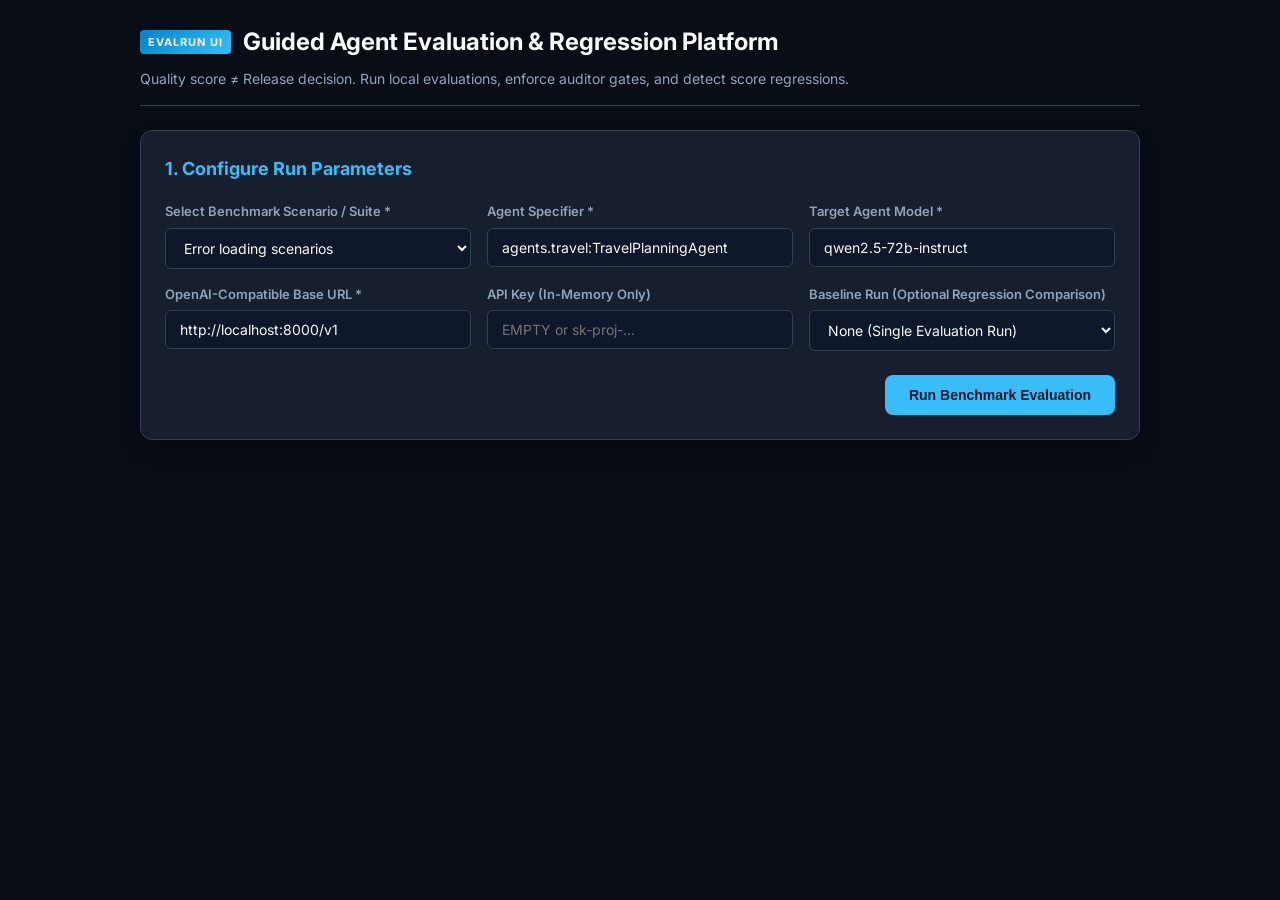
==== ui/static/index.html @ 8f2f9674 "Complete Phase 9: Implement guided local web UI (evalrun ui) for non-technical users with scenario/b" ====
<!DOCTYPE html>
<html lang="en">
<head>
    <meta charset="UTF-8">
    <meta name="viewport" content="width=device-width, initial-scale=1.0">
    <title>evalrun — Guided Agent Evaluation UI</title>
    <link rel="preconnect" href="https://fonts.googleapis.com">
    <link rel="preconnect" href="https://fonts.gstatic.com" crossorigin>
    <link href="https://fonts.googleapis.com/css2?family=Inter:wght@400;500;600;700&display=swap" rel="stylesheet">
    <link rel="stylesheet" href="style.css">
</head>
<body>
    <div class="app-container">
        <!-- Sidebar / Header -->
        <header class="app-header">
            <div class="logo-box">
                <span class="logo-badge">EVALRUN UI</span>
                <h1>Guided Agent Evaluation & Regression Platform</h1>
            </div>
            <div class="header-subtitle">
                Quality score &ne; Release decision. Run local evaluations, enforce auditor gates, and detect score regressions.
            </div>
        </header>

        <main class="main-content">
            <!-- Form Card -->
            <section class="card config-card">
                <h2>1. Configure Run Parameters</h2>
                <form id="eval-form">
                    <div class="form-grid">
                        <div class="form-group">
                            <label for="scenario-select">Select Benchmark Scenario / Suite *</label>
                            <select id="scenario-select" required>
                                <option value="">Loading scenarios...</option>
                            </select>
                        </div>

                        <div class="form-group">
                            <label for="agent-spec">Agent Specifier *</label>
                            <input type="text" id="agent-spec" value="agents.travel:TravelPlanningAgent" placeholder="agents.travel:TravelPlanningAgent, http://..., cli:..." required>
                        </div>

                        <div class="form-group">
                            <label for="target-model">Target Agent Model *</label>
                            <input type="text" id="target-model" value="qwen2.5-72b-instruct" placeholder="qwen2.5-72b-instruct, gpt-4o" required>
                        </div>

                        <div class="form-group">
                            <label for="base-url">OpenAI-Compatible Base URL *</label>
                            <input type="text" id="base-url" value="http://localhost:8000/v1" placeholder="http://localhost:8000/v1 or https://api.openai.com/v1" required>
                        </div>

                        <div class="form-group">
                            <label for="api-key">API Key (In-Memory Only)</label>
                            <input type="password" id="api-key" placeholder="EMPTY or sk-proj-..." autocomplete="off">
                        </div>

                        <div class="form-group">
                            <label for="baseline-select">Baseline Run (Optional Regression Comparison)</label>
                            <select id="baseline-select">
                                <option value="">None (Single Evaluation Run)</option>
                            </select>
                        </div>
                    </div>

                    <div class="form-actions">
                        <button type="submit" id="run-btn" class="btn primary-btn">
                            <span id="btn-text">Run Benchmark Evaluation</span>
                            <div id="btn-spinner" class="spinner hidden"></div>
                        </button>
                    </div>
                </form>
            </section>

            <!-- Results Card -->
            <section id="results-card" class="card results-card hidden">
                <div id="verdict-banner" class="verdict-banner">
                    <h2 id="verdict-title">RELEASE APPROVED</h2>
                    <p id="verdict-sub">All benchmark scenarios passed quality thresholds and auditor release gates.</p>
                    <a id="open-report-btn" class="btn report-btn" target="_blank" href="#">Open Interactive HTML Report</a>
                </div>

                <div class="scenarios-table-box">
                    <h3>Scenario Evaluation Results</h3>
                    <table class="results-table">
                        <thead>
                            <tr>
                                <th>Scenario Name</th>
                                <th>Score</th>
                                <th>Evaluator</th>
                                <th>Auditor Gate</th>
                                <th>Status</th>
                            </tr>
                        </thead>
                        <tbody id="results-table-body">
                        </tbody>
                    </table>
                </div>
            </section>
        </main>
    </div>

    <script src="app.js"></script>
</body>
</html>
---- ui/static/style.css ----
:root {
    --bg-dark: #090d16;
    --card-bg: rgba(30, 41, 59, 0.7);
    --border-color: #334155;
    --text-primary: #f8fafc;
    --text-muted: #94a3b8;
    --accent-blue: #38bdf8;
    --accent-hover: #0284c7;
    --success-green: #22c55e;
    --failure-red: #ef4444;
    --warning-orange: #f59e0b;
}

* {
    box-sizing: border-box;
    margin: 0;
    padding: 0;
}

body {
    background-color: var(--bg-dark);
    color: var(--text-primary);
    font-family: 'Inter', system-ui, -apple-system, sans-serif;
    line-height: 1.5;
    min-height: 100vh;
    padding: 24px;
}

.app-container {
    max-width: 1000px;
    margin: 0 auto;
}

.app-header {
    margin-bottom: 24px;
    padding-bottom: 16px;
    border-bottom: 1px solid var(--border-color);
}

.logo-box {
    display: flex;
    align-items: center;
    gap: 12px;
    margin-bottom: 8px;
}

.logo-badge {
    background: linear-gradient(135deg, #0284c7, #38bdf8);
    color: #ffffff;
    font-weight: 700;
    font-size: 11px;
    padding: 4px 8px;
    border-radius: 4px;
    letter-spacing: 1px;
}

.app-header h1 {
    font-size: 24px;
    font-weight: 700;
}

.header-subtitle {
    color: var(--text-muted);
    font-size: 14px;
}

.card {
    background: var(--card-bg);
    backdrop-filter: blur(12px);
    border: 1px solid var(--border-color);
    border-radius: 12px;
    padding: 24px;
    margin-bottom: 24px;
    box-shadow: 0 10px 25px -5px rgba(0, 0, 0, 0.4);
}

.card h2 {
    font-size: 18px;
    margin-bottom: 20px;
    color: var(--accent-blue);
}

.form-grid {
    display: grid;
    grid-template-columns: repeat(auto-fit, minmax(300px, 1fr));
    gap: 16px;
    margin-bottom: 24px;
}

.form-group {
    display: flex;
    flex-direction: column;
    gap: 6px;
}

.form-group label {
    font-size: 13px;
    font-weight: 600;
    color: var(--text-muted);
}

.form-group input,
.form-group select {
    background: #0f172a;
    border: 1px solid var(--border-color);
    color: var(--text-primary);
    padding: 10px 14px;
    border-radius: 6px;
    font-size: 14px;
    font-family: inherit;
    outline: none;
    transition: border-color 0.2s;
}

.form-group input:focus,
.form-group select:focus {
    border-color: var(--accent-blue);
}

.form-actions {
    display: flex;
    justify-content: flex-end;
}

.btn {
    display: inline-flex;
    align-items: center;
    justify-content: center;
    gap: 8px;
    padding: 12px 24px;
    border-radius: 8px;
    font-weight: 600;
    font-size: 14px;
    cursor: pointer;
    border: none;
    text-decoration: none;
    transition: background-color 0.2s, transform 0.1s;
}

.btn:active {
    transform: scale(0.98);
}

.primary-btn {
    background: var(--accent-blue);
    color: #0f172a;
}

.primary-btn:hover {
    background: #7dd3fc;
}

.report-btn {
    background: #ffffff;
    color: #0f172a;
    margin-top: 12px;
}

.report-btn:hover {
    background: #f1f5f9;
}

.spinner {
    width: 16px;
    height: 16px;
    border: 2px solid rgba(15, 23, 42, 0.3);
    border-top-color: #0f172a;
    border-radius: 50%;
    animation: spin 0.8s linear infinite;
}

@keyframes spin {
    to { transform: rotate(360deg); }
}

.hidden {
    display: none !important;
}

.verdict-banner {
    padding: 20px;
    border-radius: 8px;
    margin-bottom: 24px;
    text-align: center;
}

.verdict-approved {
    background: rgba(34, 197, 94, 0.15);
    border: 1px solid var(--success-green);
    color: #4ade80;
}

.verdict-blocked {
    background: rgba(239, 68, 68, 0.15);
    border: 1px solid var(--failure-red);
    color: #f87171;
}

.verdict-banner h2 {
    color: inherit;
    font-size: 22px;
    margin-bottom: 4px;
}

.results-table {
    width: 100%;
    border-collapse: collapse;
    margin-top: 12px;

}

.results-table th,
.results-table td {
    padding: 12px 16px;
    text-align: left;
    border-bottom: 1px solid var(--border-color);
    font-size: 14px;
}

.results-table th {
    background: rgba(15, 23, 42, 0.6);
    color: var(--text-muted);
    font-weight: 600;
}

.status-pill {
    padding: 3px 8px;
    border-radius: 4px;
    font-size: 11px;
    font-weight: 700;
}

.pill-pass { background: rgba(34, 197, 94, 0.2); color: #4ade80; }
.pill-block { background: rgba(239, 68, 68, 0.2); color: #f87171; }
.pill-regressed { background: rgba(245, 158, 11, 0.2); color: #fbbf24; }
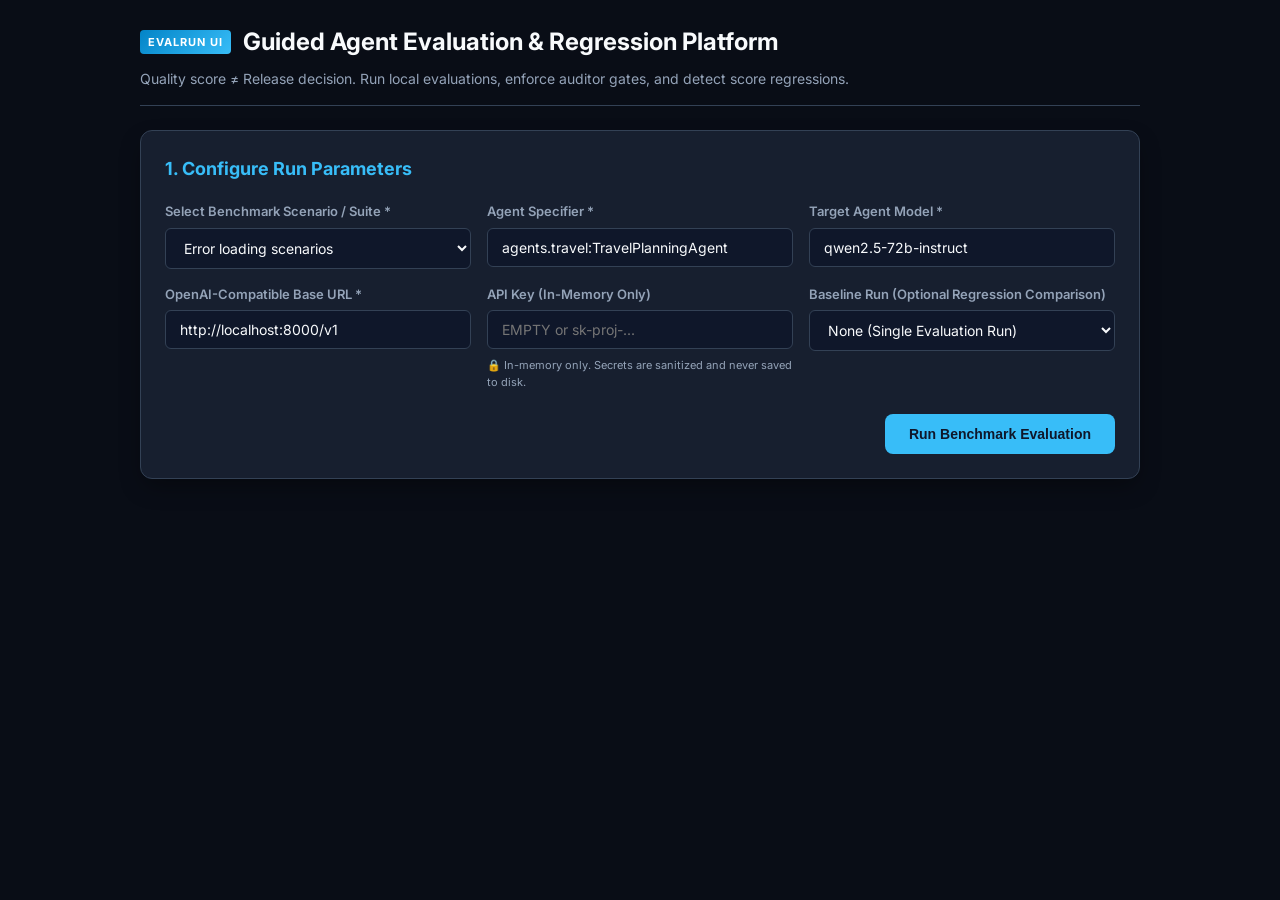
==== commit 27d6d470: "Harden UI server security: Enforce strict path traversal defense (HTTP 403) and log non-localhost bi" ====
--- a/ui/static/index.html
+++ b/ui/static/index.html
@@ -53,6 +53,7 @@
                         <div class="form-group">
                             <label for="api-key">API Key (In-Memory Only)</label>
                             <input type="password" id="api-key" placeholder="EMPTY or sk-proj-..." autocomplete="off">
+                            <small class="security-hint">🔒 In-memory only. Secrets are sanitized and never saved to disk.</small>
                         </div>
 
                         <div class="form-group">
--- a/ui/static/style.css
+++ b/ui/static/style.css
@@ -99,6 +99,12 @@
     color: var(--text-muted);
 }
 
+.security-hint {
+    font-size: 11px;
+    color: var(--text-muted);
+    margin-top: 2px;
+}
+
 .form-group input,
 .form-group select {
     background: #0f172a;
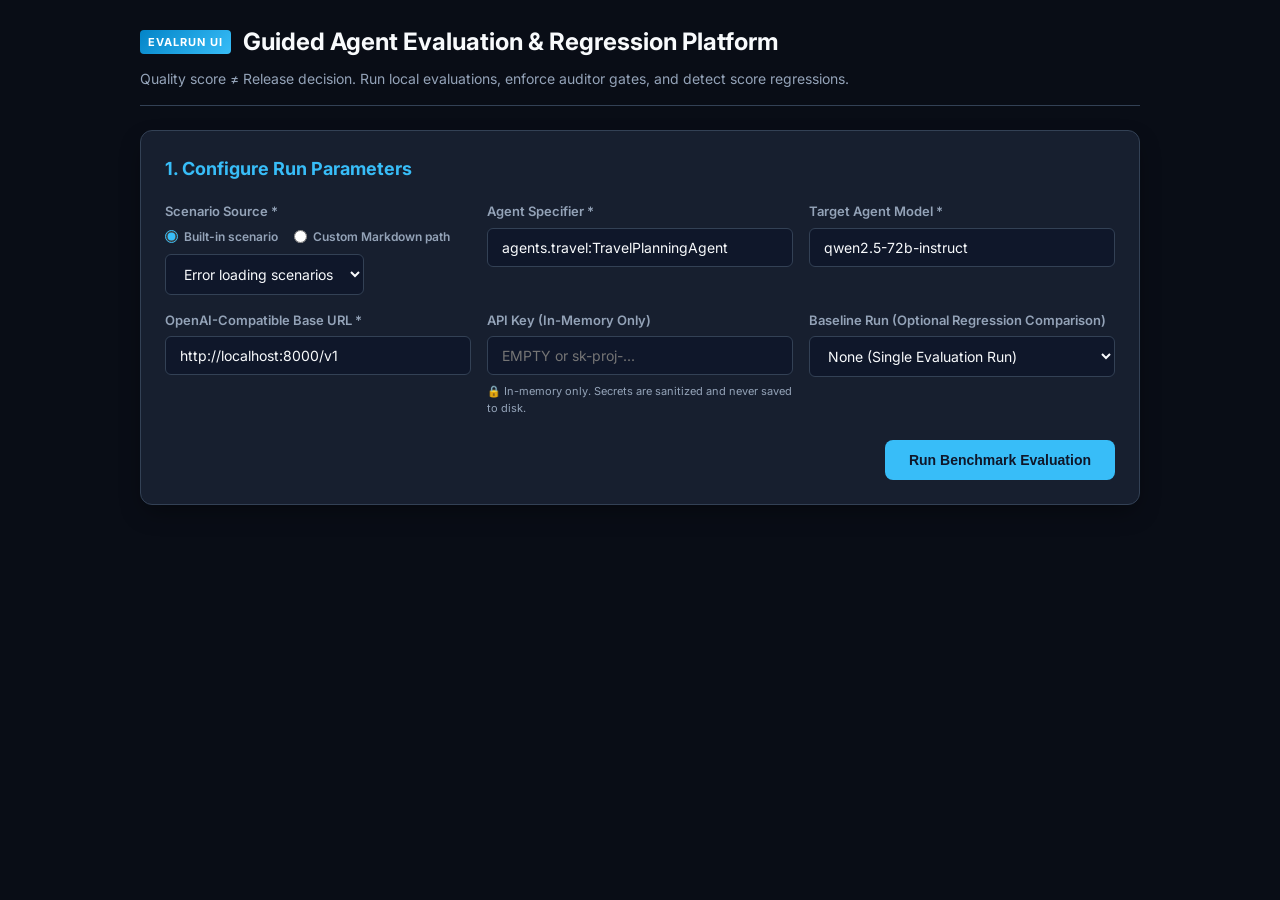
==== commit 3c81925d: "Add custom scenario path support in UI, support domain evaluators, Cache-Control header, and update " ====
--- a/ui/static/index.html
+++ b/ui/static/index.html
@@ -29,10 +29,22 @@
                 <form id="eval-form">
                     <div class="form-grid">
                         <div class="form-group">
-                            <label for="scenario-select">Select Benchmark Scenario / Suite *</label>
-                            <select id="scenario-select" required>
-                                <option value="">Loading scenarios...</option>
-                            </select>
+                            <label>Scenario Source *</label>
+                            <div class="scenario-mode" role="group" aria-label="Scenario source">
+                                <label><input type="radio" name="scenario-mode" value="builtin" checked> Built-in scenario</label>
+                                <label><input type="radio" name="scenario-mode" value="custom"> Custom Markdown path</label>
+                            </div>
+                            <div id="builtin-scenario-group">
+                                <select id="scenario-select" required>
+                                    <option value="">Loading scenarios...</option>
+                                </select>
+                            </div>
+                        </div>
+
+                        <div class="form-group hidden" id="custom-scenario-group">
+                            <label for="custom-scenario-path">Custom Scenario Path (Optional)</label>
+                            <input type="text" id="custom-scenario-path" placeholder="scratch/custom-validation/my-scenario.md" disabled>
+                            <small class="security-hint">Local workspace files only; paths outside the project are rejected.</small>
                         </div>
 
                         <div class="form-group">
@@ -42,7 +54,7 @@
 
                         <div class="form-group">
                             <label for="target-model">Target Agent Model *</label>
-                            <input type="text" id="target-model" value="qwen2.5-72b-instruct" placeholder="qwen2.5-72b-instruct, gpt-4o" required>
+                            <input type="text" id="target-model" value="qwen2.5-72b-instruct" placeholder="qwen2.5-72b-instruct, gpt-5.6-terra" required>
                         </div>
 
                         <div class="form-group">
--- a/ui/static/style.css
+++ b/ui/static/style.css
@@ -105,6 +105,26 @@
     margin-top: 2px;
 }
 
+.scenario-mode {
+    display: flex;
+    gap: 16px;
+    flex-wrap: wrap;
+    margin-bottom: 2px;
+}
+
+.scenario-mode label {
+    display: inline-flex;
+    align-items: center;
+    gap: 6px;
+    font-size: 12px;
+    color: var(--text-muted);
+    cursor: pointer;
+}
+
+.scenario-mode input {
+    accent-color: var(--accent-blue);
+}
+
 .form-group input,
 .form-group select {
     background: #0f172a;
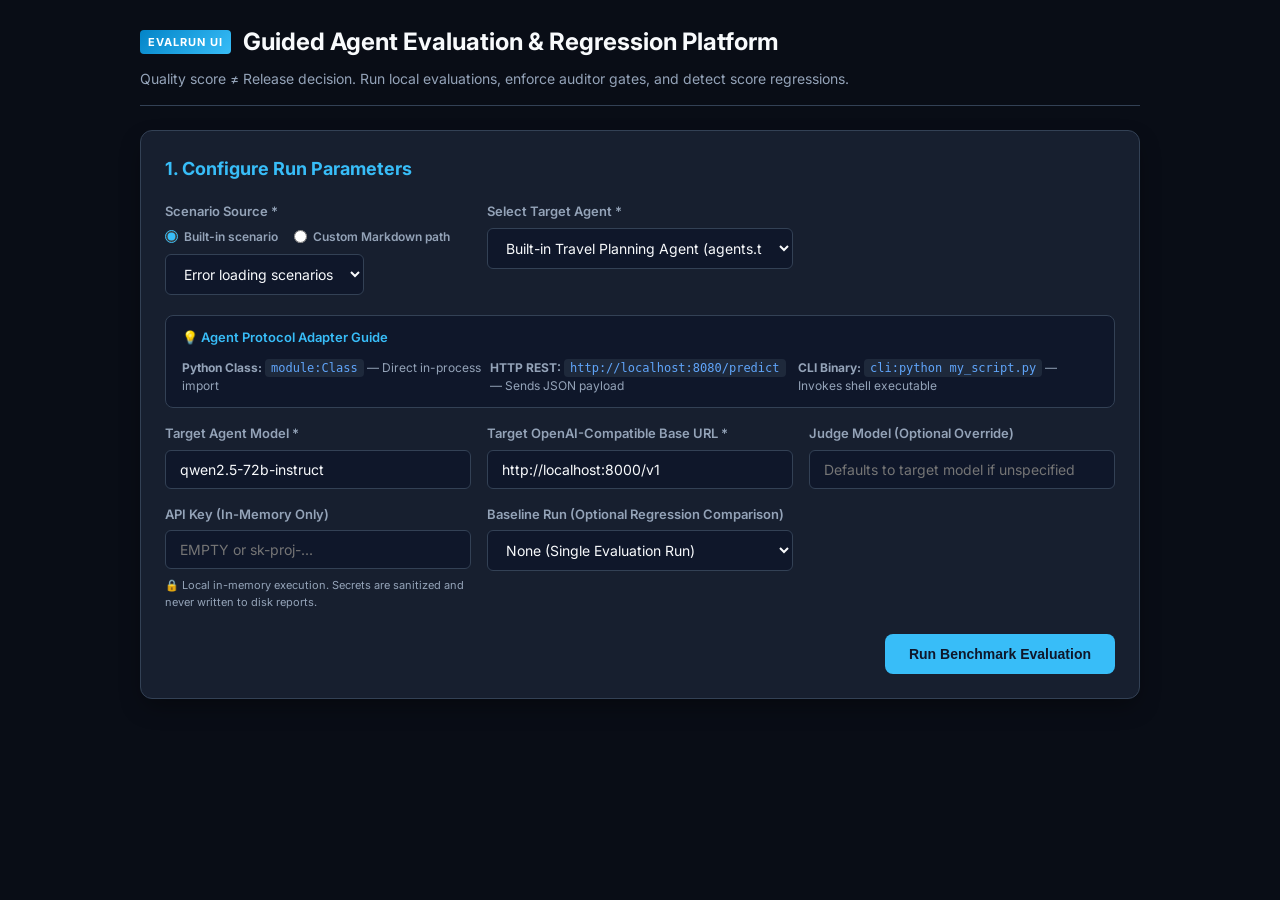
==== commit c7ad84df: "Improve guided UI and add safe offline demo experience" ====
--- a/ui/static/index.html
+++ b/ui/static/index.html
@@ -48,8 +48,26 @@
                         </div>
 
                         <div class="form-group">
-                            <label for="agent-spec">Agent Specifier *</label>
-                            <input type="text" id="agent-spec" value="agents.travel:TravelPlanningAgent" placeholder="agents.travel:TravelPlanningAgent, http://..., cli:..." required>
+                            <label for="agent-preset">Select Target Agent *</label>
+                            <select id="agent-preset">
+                                <option value="agents.travel:TravelPlanningAgent">Built-in Travel Planning Agent (agents.travel:TravelPlanningAgent)</option>
+                                <option value="agents.support:SupportTriageAgent">Built-in Customer Support Triage Agent (agents.support:SupportTriageAgent)</option>
+                                <option value="custom">Custom Agent Specifier...</option>
+                            </select>
+                        </div>
+
+                        <div class="form-group hidden" id="custom-agent-group">
+                            <label for="agent-spec">Custom Agent Specifier *</label>
+                            <input type="text" id="agent-spec" value="agents.travel:TravelPlanningAgent" placeholder="my_package.agent:MyAgent, http://localhost:8080/predict, cli:python agent.py">
+                        </div>
+
+                        <div class="form-group full-width adapter-guide-box">
+                            <div class="guide-title">💡 Agent Protocol Adapter Guide</div>
+                            <div class="guide-grid">
+                                <div><strong>Python Class:</strong> <code>module:Class</code> — Direct in-process import</div>
+                                <div><strong>HTTP REST:</strong> <code>http://localhost:8080/predict</code> — Sends JSON payload</div>
+                                <div><strong>CLI Binary:</strong> <code>cli:python my_script.py</code> — Invokes shell executable</div>
+                            </div>
                         </div>
 
                         <div class="form-group">
@@ -58,14 +76,19 @@
                         </div>
 
                         <div class="form-group">
-                            <label for="base-url">OpenAI-Compatible Base URL *</label>
+                            <label for="base-url">Target OpenAI-Compatible Base URL *</label>
                             <input type="text" id="base-url" value="http://localhost:8000/v1" placeholder="http://localhost:8000/v1 or https://api.openai.com/v1" required>
+                        </div>
+
+                        <div class="form-group">
+                            <label for="judge-model">Judge Model (Optional Override)</label>
+                            <input type="text" id="judge-model" placeholder="Defaults to target model if unspecified">
                         </div>
 
                         <div class="form-group">
                             <label for="api-key">API Key (In-Memory Only)</label>
                             <input type="password" id="api-key" placeholder="EMPTY or sk-proj-..." autocomplete="off">
-                            <small class="security-hint">🔒 In-memory only. Secrets are sanitized and never saved to disk.</small>
+                            <small class="security-hint">🔒 Local in-memory execution. Secrets are sanitized and never written to disk reports.</small>
                         </div>
 
                         <div class="form-group">
--- a/ui/static/style.css
+++ b/ui/static/style.css
@@ -105,6 +105,41 @@
     margin-top: 2px;
 }
 
+.full-width {
+    grid-column: 1 / -1;
+}
+
+.adapter-guide-box {
+    background: #0f172a;
+    border: 1px solid var(--border-color);
+    border-radius: 8px;
+    padding: 12px 16px;
+    margin-top: 4px;
+}
+
+.guide-title {
+    font-size: 13px;
+    font-weight: 600;
+    color: var(--accent-blue);
+    margin-bottom: 6px;
+}
+
+.guide-grid {
+    display: grid;
+    grid-template-columns: repeat(auto-fit, minmax(220px, 1fr));
+    gap: 8px;
+    font-size: 12px;
+    color: var(--text-muted);
+}
+
+.guide-grid code {
+    background: #1e293b;
+    padding: 2px 6px;
+    border-radius: 4px;
+    color: #60a5fa;
+    font-family: monospace;
+}
+
 .scenario-mode {
     display: flex;
     gap: 16px;
